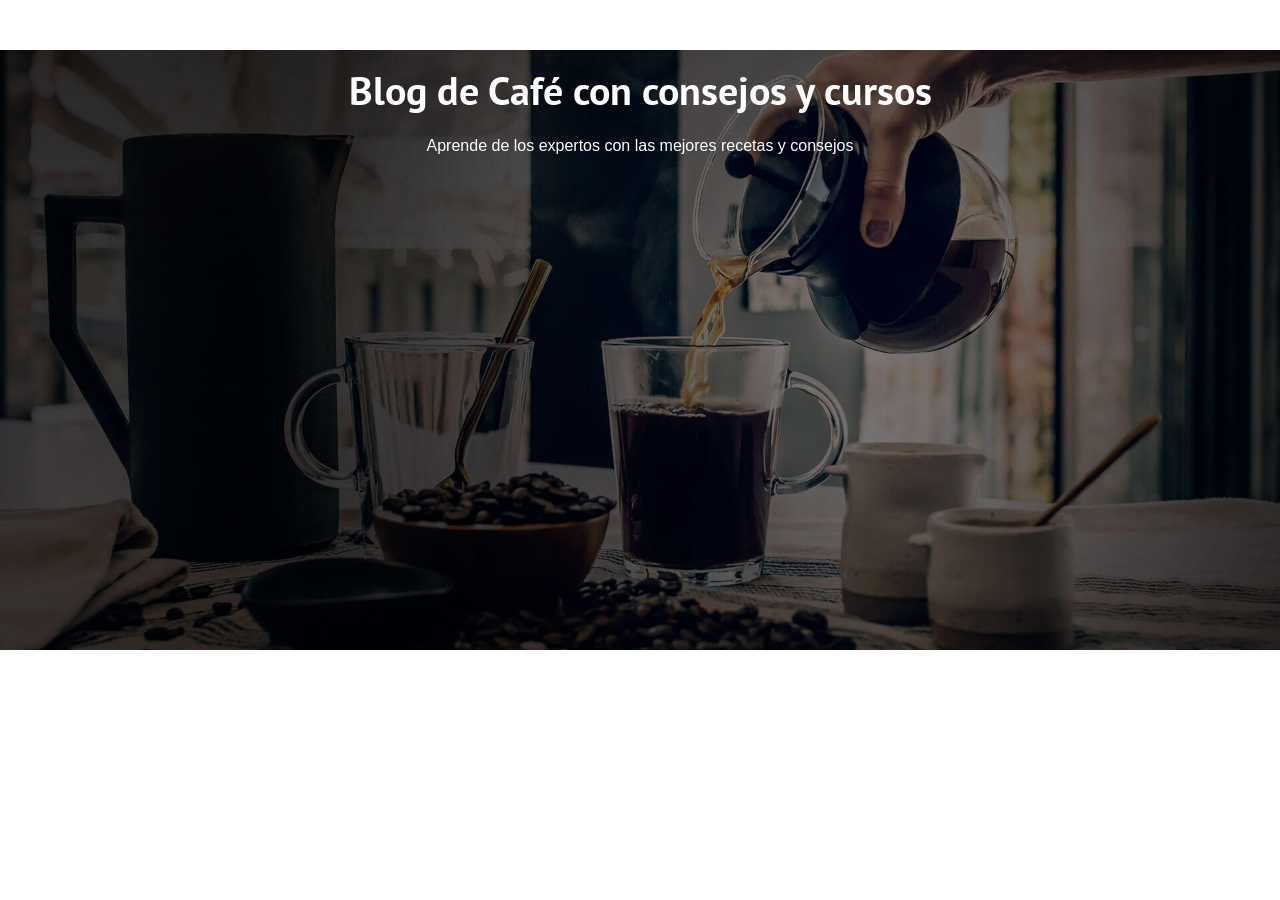
==== index.html @ 1e00e1d2 "feat: Agrega globales en css y creacion de estructura en HTML" ====
<!DOCTYPE html>
<html lang="en">

<head>
    <meta charset="UTF-8">
    <meta name="viewport" content="width=device-width, initial-scale=1.0">
    <title>BlogDeCafe</title>
    <link rel="stylesheet" href="css/normalize.css">
    <link rel="preconnect" href="https://fonts.googleapis.com">
    <link rel="preconnect" href="https://fonts.gstatic.com" crossorigin>
    <link href="https://fonts.googleapis.com/css2?family=Open+Sans:ital@0;1&family=PT+Sans:wght@400;700&display=swap"
        rel="stylesheet">
    <link rel="stylesheet" href="css/style.css">

</head>

<body>
    <header class="header">
        <div class="header__texto">
            <h2 class="no-margin">Blog de Café con consejos y cursos</h2>
            <p class="no-margin">Aprende de los expertos con las mejores recetas y consejos</p>
        </div>


    </header>

</body>

</html>
---- css/style.css ----
:root {
    --fuenteHeading: 'PT Sans', sans-serif;
    --fuenteParrafos: 'Roboto', sans-serif;

    --primario: #784D3C;
    --blanco: #FFFFFF;
    --negro: #000000;

}

html{
    box-sizing: border-box;
    font-size: 62.5% /* 1 rem = 10px */;
}

*, *::before, *::after {
    box-sizing: inherit;
}

body{
    font-family: var(--fuenteParrafos);
    font-size: 1.6rem;
    line-height: 2;
}

/**GLOBALES**/

.contenedor{
    max-width: 120rem;
    width: 90%;
    margin: 0 auto;
}

a{
    text-decoration: none;
}

h1,h2,h3,h4{
    font-family: var(--fuenteHeading);
}

h1{
    font-size: 4.8rem;
}

h2 {
    font-size: 4rem;
}

h3{
    font-size: 3.2rem;
}

h4{
    font-size: 2.8rem;
}

img{
    max-width: 100%;
}

/** UTILIDADES **/

.no-margin {
    margin: 0;
}

.no-padding{
    padding: 0;
}

.centrar-texto{
    text-align: center;
}

/** HEADER **/

.header{
    background-image: url(../img/banner.jpg);
    height: 60rem;
    background-size: cover;
    background-repeat: no-repeat;
    background-position: center center;
}

.header__texto{
    text-align: center;
    color: var(--blanco);
    margin-top: 5rem;
}
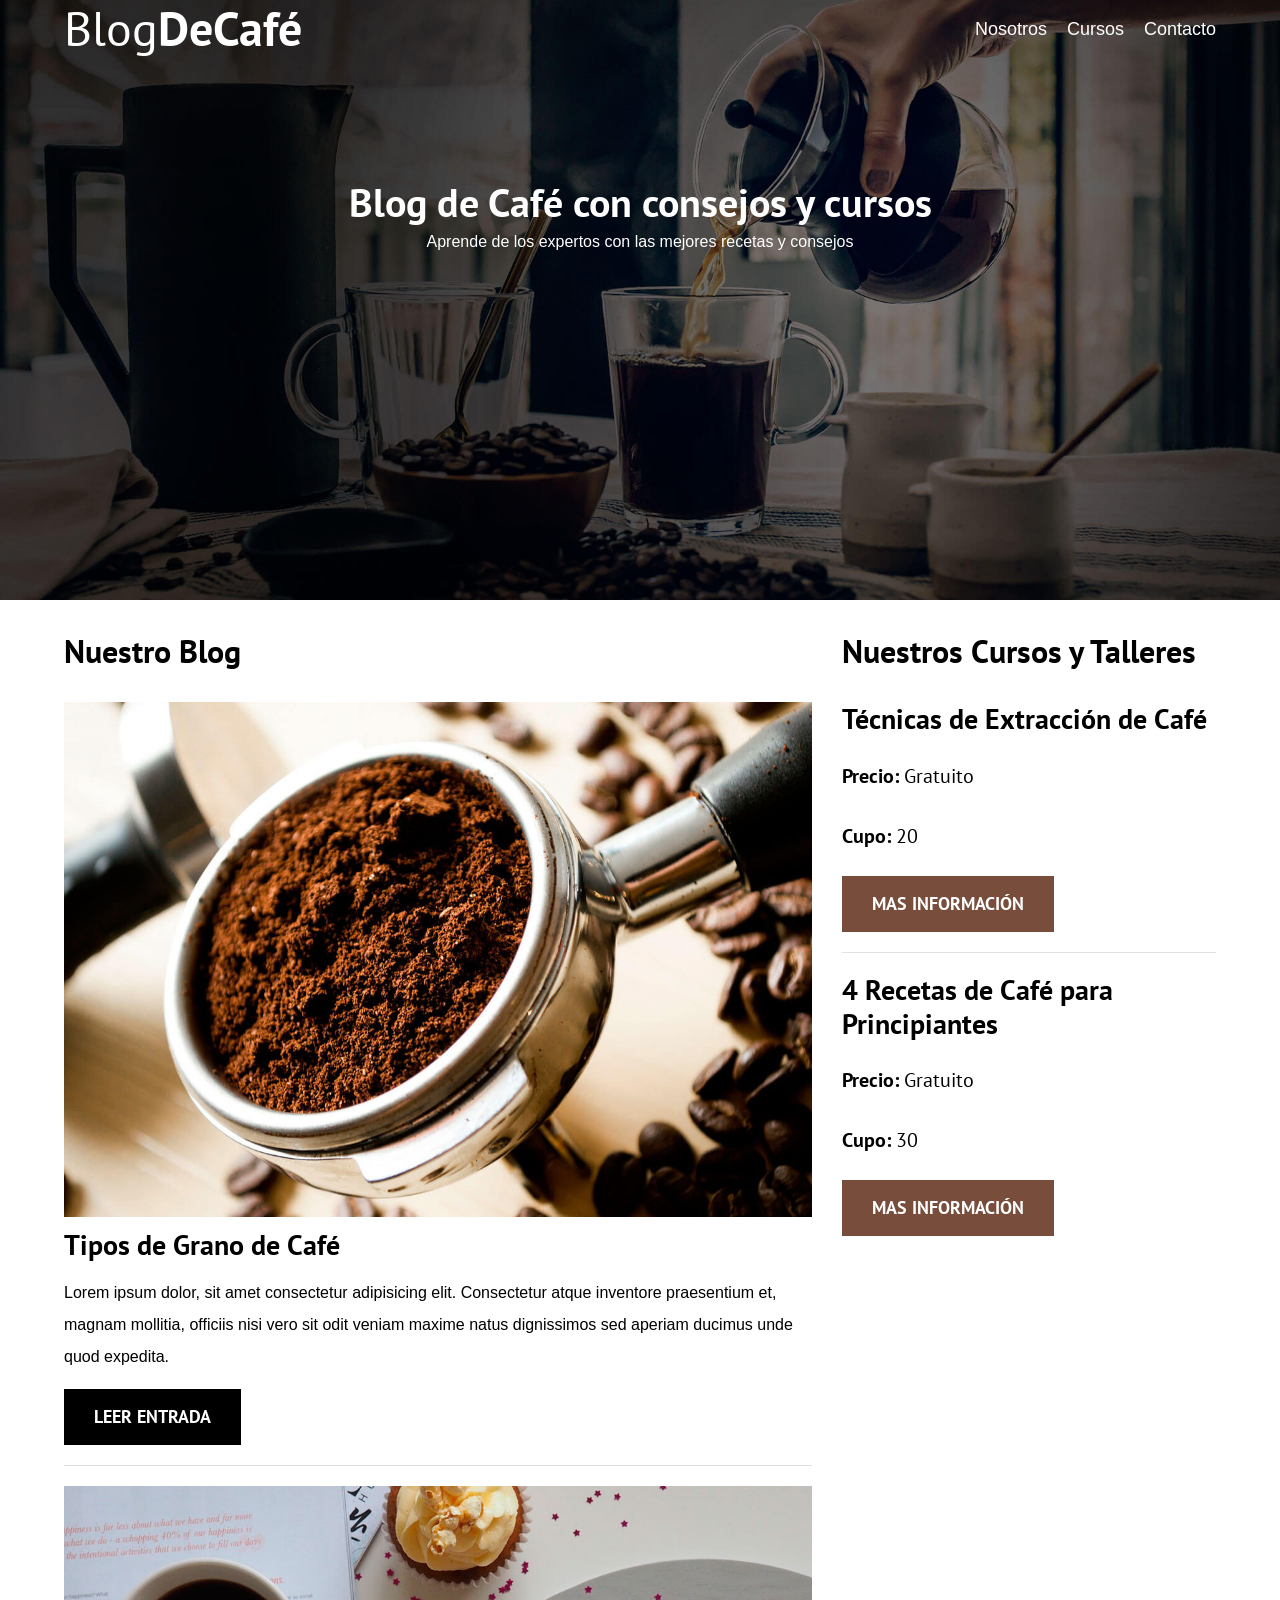
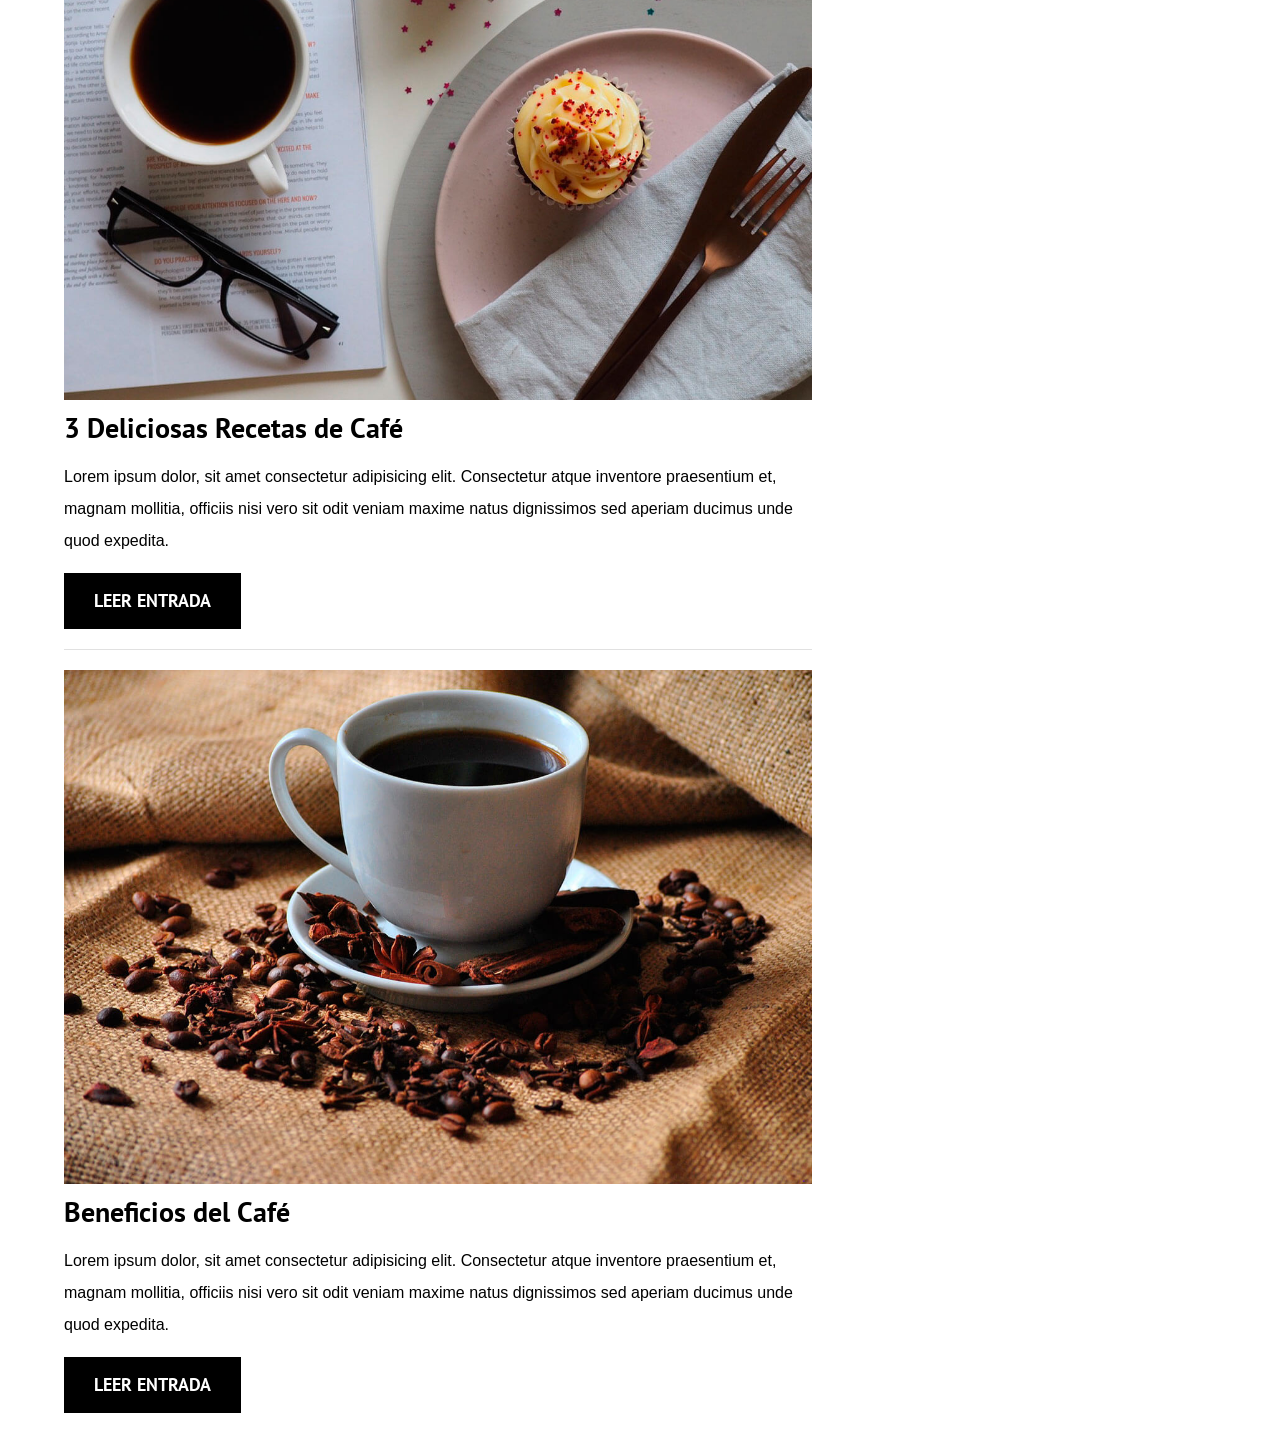
==== commit 7eb6ccc4: "Feat: Agrega contenido y estilos del blog" ====
--- a/index.html
+++ b/index.html
@@ -16,13 +16,101 @@
 
 <body>
     <header class="header">
+
+        <div class="contenedor">
+            <div class="barra">
+                <a class="logo" href="index.html">
+                    <h1 class="logo__nombre no-margin centrar-texto">Blog<span class="logo__bold">DeCafé</span></h1>
+                </a>
+
+                <nav class="navegacion">
+                    <a href="nosotros.html" class="navegacion__enlace">Nosotros</a>
+                    <a href="cursos.html" class="navegacion__enlace">Cursos</a>
+                    <a href="contacto.html" class="navegacion__enlace">Contacto</a>
+                </nav>
+
+
+            </div>
+        </div>
+
         <div class="header__texto">
             <h2 class="no-margin">Blog de Café con consejos y cursos</h2>
             <p class="no-margin">Aprende de los expertos con las mejores recetas y consejos</p>
         </div>
+    </header>
 
+    <div class="contenedor contenido-principal">
+        <main class="blog">
+            <h3>Nuestro Blog</h3>
 
-    </header>
+            <article class="entrada">
+                <div class="entrada__imagen">
+                    <img src="img/blog1.jpg" alt="imagen blog">
+                </div>
+
+                <div class="entrada__contenido">
+                    <h4 class="no-margin"> Tipos de Grano de Café</h4>
+                    <p>Lorem ipsum dolor, sit amet consectetur adipisicing elit. Consectetur atque inventore praesentium
+                        et, magnam mollitia, officiis nisi vero sit odit veniam maxime natus dignissimos sed aperiam
+                        ducimus unde quod expedita.</p>
+                    <a href="entrada.html" class="boton boton--primario">Leer entrada</a>
+                </div>
+            </article>
+
+            <article class="entrada">
+                <div class="entrada__imagen">
+                    <img src="img/blog2.jpg" alt="imagen blog">
+                </div>
+
+                <div class="entrada__contenido">
+                    <h4 class="no-margin"> 3 Deliciosas Recetas de Café</h4>
+                    <p>Lorem ipsum dolor, sit amet consectetur adipisicing elit. Consectetur atque inventore praesentium
+                        et, magnam mollitia, officiis nisi vero sit odit veniam maxime natus dignissimos sed aperiam
+                        ducimus unde quod expedita.</p>
+                    <a href="entrada.html" class="boton boton--primario">Leer entrada</a>
+                </div>
+            </article>
+
+            <article class="entrada">
+                <div class="entrada__imagen">
+                    <img src="img/blog3.jpg" alt="imagen blog">
+                </div>
+
+                <div class="entrada__contenido">
+                    <h4 class="no-margin"> Beneficios del Café</h4>
+                    <p>Lorem ipsum dolor, sit amet consectetur adipisicing elit. Consectetur atque inventore praesentium
+                        et, magnam mollitia, officiis nisi vero sit odit veniam maxime natus dignissimos sed aperiam
+                        ducimus unde quod expedita.</p>
+                    <a href="entrada.html" class="boton boton--primario">Leer entrada</a>
+                </div>
+            </article>
+        </main>
+        <aside class="sidebar">
+            <h3>Nuestros Cursos y Talleres</h3>
+
+            <ul class="cursos no-padding">
+                <li class="widget-curso">
+                    <h4 class="no-margin"> Técnicas de Extracción de Café</h4>
+                    <p class="widget-curso__label"> Precio: <span class="widget-curso__info">Gratuito</span>
+                    </p>
+                    <p class="widget-curso__label"> Cupo: <span class="widget-curso__info">20</span>
+                    </p>
+                    <a href="entrada.html" class="boton boton--secundario">Mas información</a>
+                </li>
+
+                <li class="widget-curso">
+                    <h4 class="no-margin"> 4 Recetas de Café para Principiantes</h4>
+                    <p class="widget-curso__label"> Precio: <span class="widget-curso__info">Gratuito</span>
+                    </p>
+                    <p class="widget-curso__label"> Cupo: <span class="widget-curso__info">30</span>
+                    </p>
+                    <a href="entrada.html" class="boton boton--secundario">Mas información</a>
+                </li>
+            </ul>
+        </aside>
+
+    </div>
+
 
 </body>
 
--- a/css/style.css
+++ b/css/style.css
@@ -3,21 +3,26 @@
     --fuenteParrafos: 'Roboto', sans-serif;
 
     --primario: #784D3C;
+    --gris: #e1e1e1;
     --blanco: #FFFFFF;
     --negro: #000000;
 
 }
 
-html{
+html {
     box-sizing: border-box;
-    font-size: 62.5% /* 1 rem = 10px */;
-}
-
-*, *::before, *::after {
+    font-size: 62.5%
+        /* 1 rem = 10px */
+    ;
+}
+
+*,
+*::before,
+*::after {
     box-sizing: inherit;
 }
 
-body{
+body {
     font-family: var(--fuenteParrafos);
     font-size: 1.6rem;
     line-height: 2;
@@ -25,21 +30,25 @@
 
 /**GLOBALES**/
 
-.contenedor{
+.contenedor {
     max-width: 120rem;
     width: 90%;
     margin: 0 auto;
 }
 
-a{
+a {
     text-decoration: none;
 }
 
-h1,h2,h3,h4{
+h1,
+h2,
+h3,
+h4 {
     font-family: var(--fuenteHeading);
-}
-
-h1{
+    line-height: 1.2;
+}
+
+h1 {
     font-size: 4.8rem;
 }
 
@@ -47,15 +56,15 @@
     font-size: 4rem;
 }
 
-h3{
+h3 {
     font-size: 3.2rem;
 }
 
-h4{
+h4 {
     font-size: 2.8rem;
 }
 
-img{
+img {
     max-width: 100%;
 }
 
@@ -65,17 +74,17 @@
     margin: 0;
 }
 
-.no-padding{
+.no-padding {
     padding: 0;
 }
 
-.centrar-texto{
+.centrar-texto {
     text-align: center;
 }
 
 /** HEADER **/
 
-.header{
+.header {
     background-image: url(../img/banner.jpg);
     height: 60rem;
     background-size: cover;
@@ -83,9 +92,126 @@
     background-position: center center;
 }
 
-.header__texto{
+.header__texto {
     text-align: center;
     color: var(--blanco);
     margin-top: 5rem;
 }
 
+@media (min-width: 768px) {
+    .header__texto {
+        margin-top: 12rem;
+    }
+}
+
+/** HEADER__BARRA NAVEGACION **/
+
+@media (min-width: 768px) {
+    .barra {
+        display: flex;
+        justify-content: space-between;
+        align-items: center;
+    }
+}
+
+.logo {
+    color: var(--blanco);
+}
+
+.logo__nombre {
+    font-weight: normal;
+
+}
+
+.logo__bold {
+    font-weight: bold;
+}
+
+@media (min-width: 768px) {
+    .navegacion {
+        display: flex;
+        gap: 2rem;
+    }
+}
+
+.navegacion__enlace {
+    display: block;
+    color: var(--blanco);
+    text-align: center;
+    font-size: 1.8rem;
+}
+
+/** CONTENIDO PRINCIPAL **/
+
+@media (min-width: 768px) {
+    .contenido-principal {
+        display: grid;
+        grid-template-columns: 2fr 1fr;
+        gap: 3rem;
+    }
+}
+
+.entrada{
+    border-bottom: 1px solid var(--gris);
+    margin-bottom: 2rem;
+}
+
+.entrada:last-of-type{
+    border-bottom: none;
+    margin-bottom: 0;
+}
+
+.boton{
+    display: block;
+    font-family: var(--fuenteHeading);
+    font-size: 1.8rem;
+    color: var(--blanco);
+    text-align: center;
+    text-transform: uppercase;
+    font-weight: bold;
+    padding: 1rem 3rem;
+    margin-bottom: 2rem;
+}
+
+@media (min-width: 768px) {
+   .boton{
+    display: inline-block;
+   }
+}
+
+.boton--primario{
+    background-color: var(--negro);
+}
+
+.boton--secundario{
+    background-color: var(--primario);
+}
+
+.cursos{
+    list-style: none;
+}
+
+.widget-curso{
+    border-bottom: 1px solid var(--gris);
+    margin-bottom: 2rem;
+
+}
+
+.widget-curso:last-of-type{
+    border-bottom: none;
+    margin-bottom: 0;
+}
+
+.widget-curso__label{
+    font-family: var(--fuenteHeading);
+    font-weight: bold;
+}
+
+.widget-curso__info{
+font-weight: normal;
+}
+
+.widget-curso__label,
+.widget-curso__info{
+    font-size: 2rem;
+}
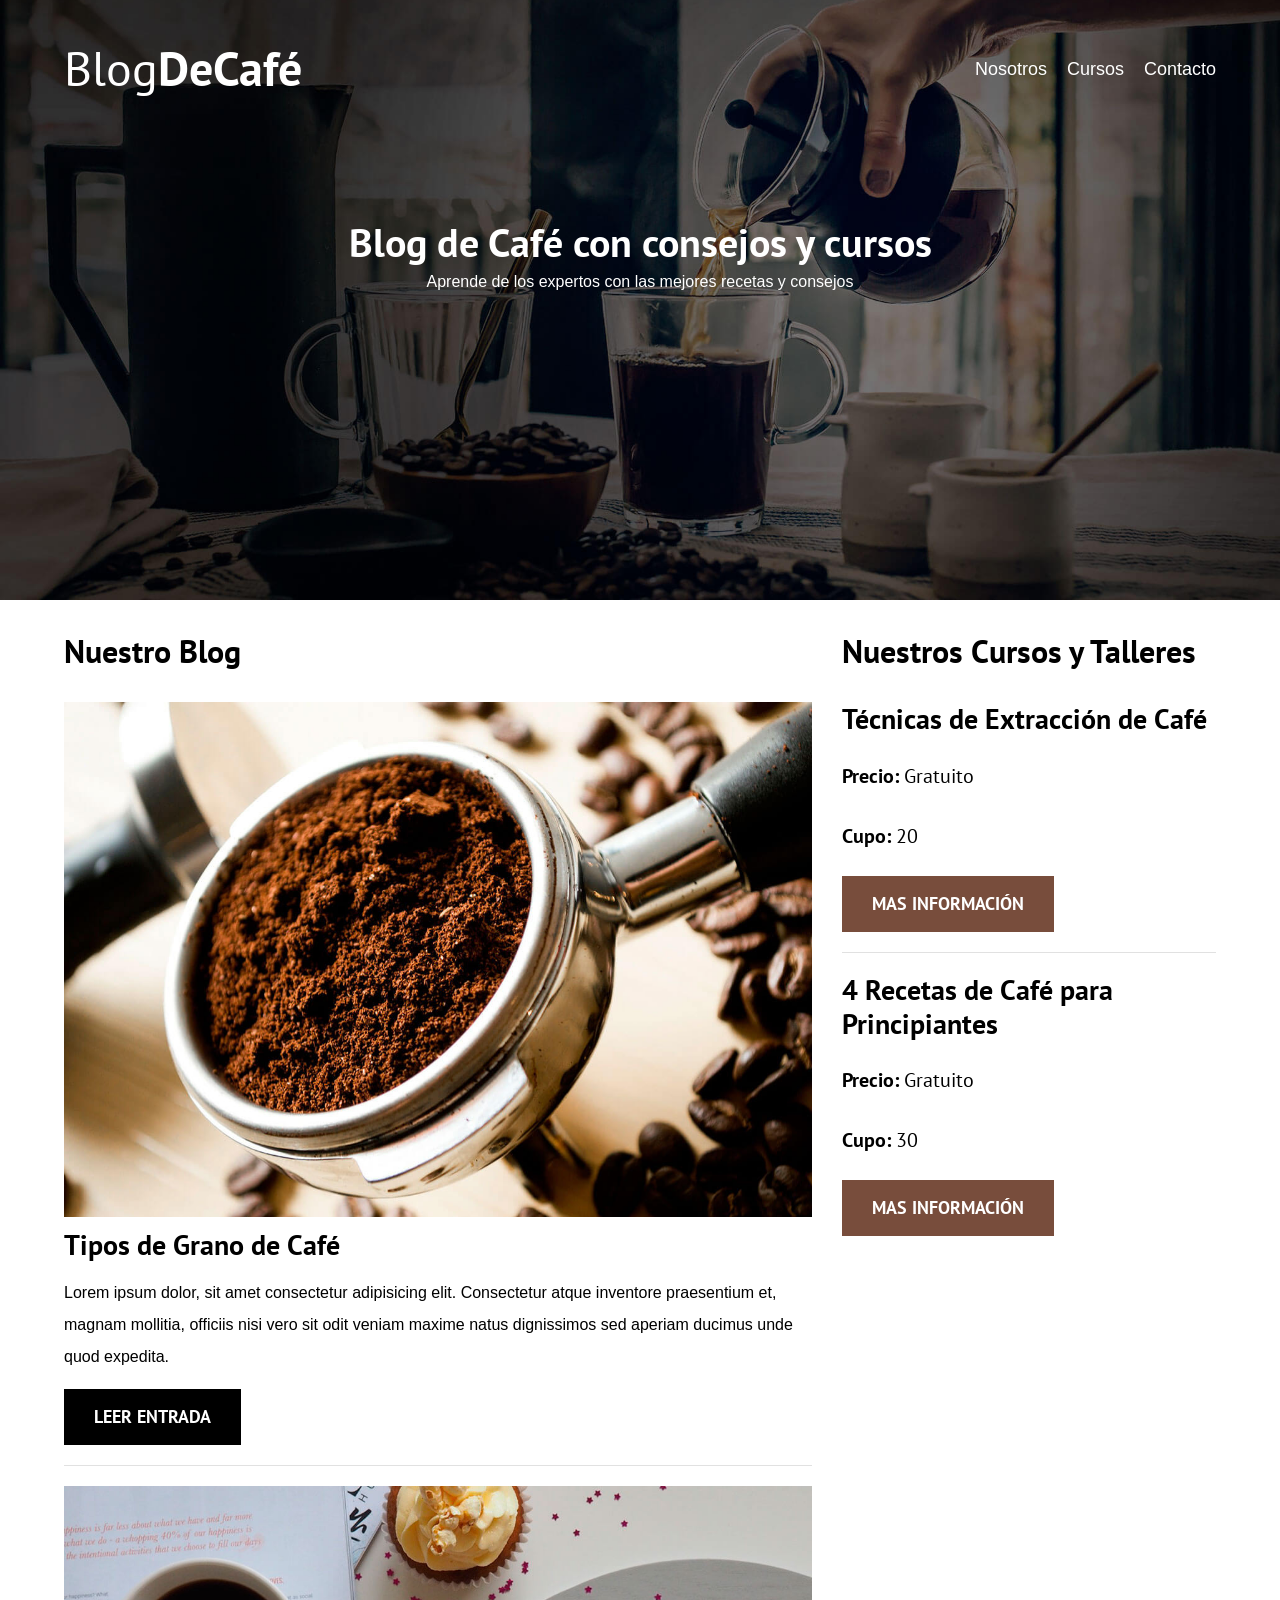
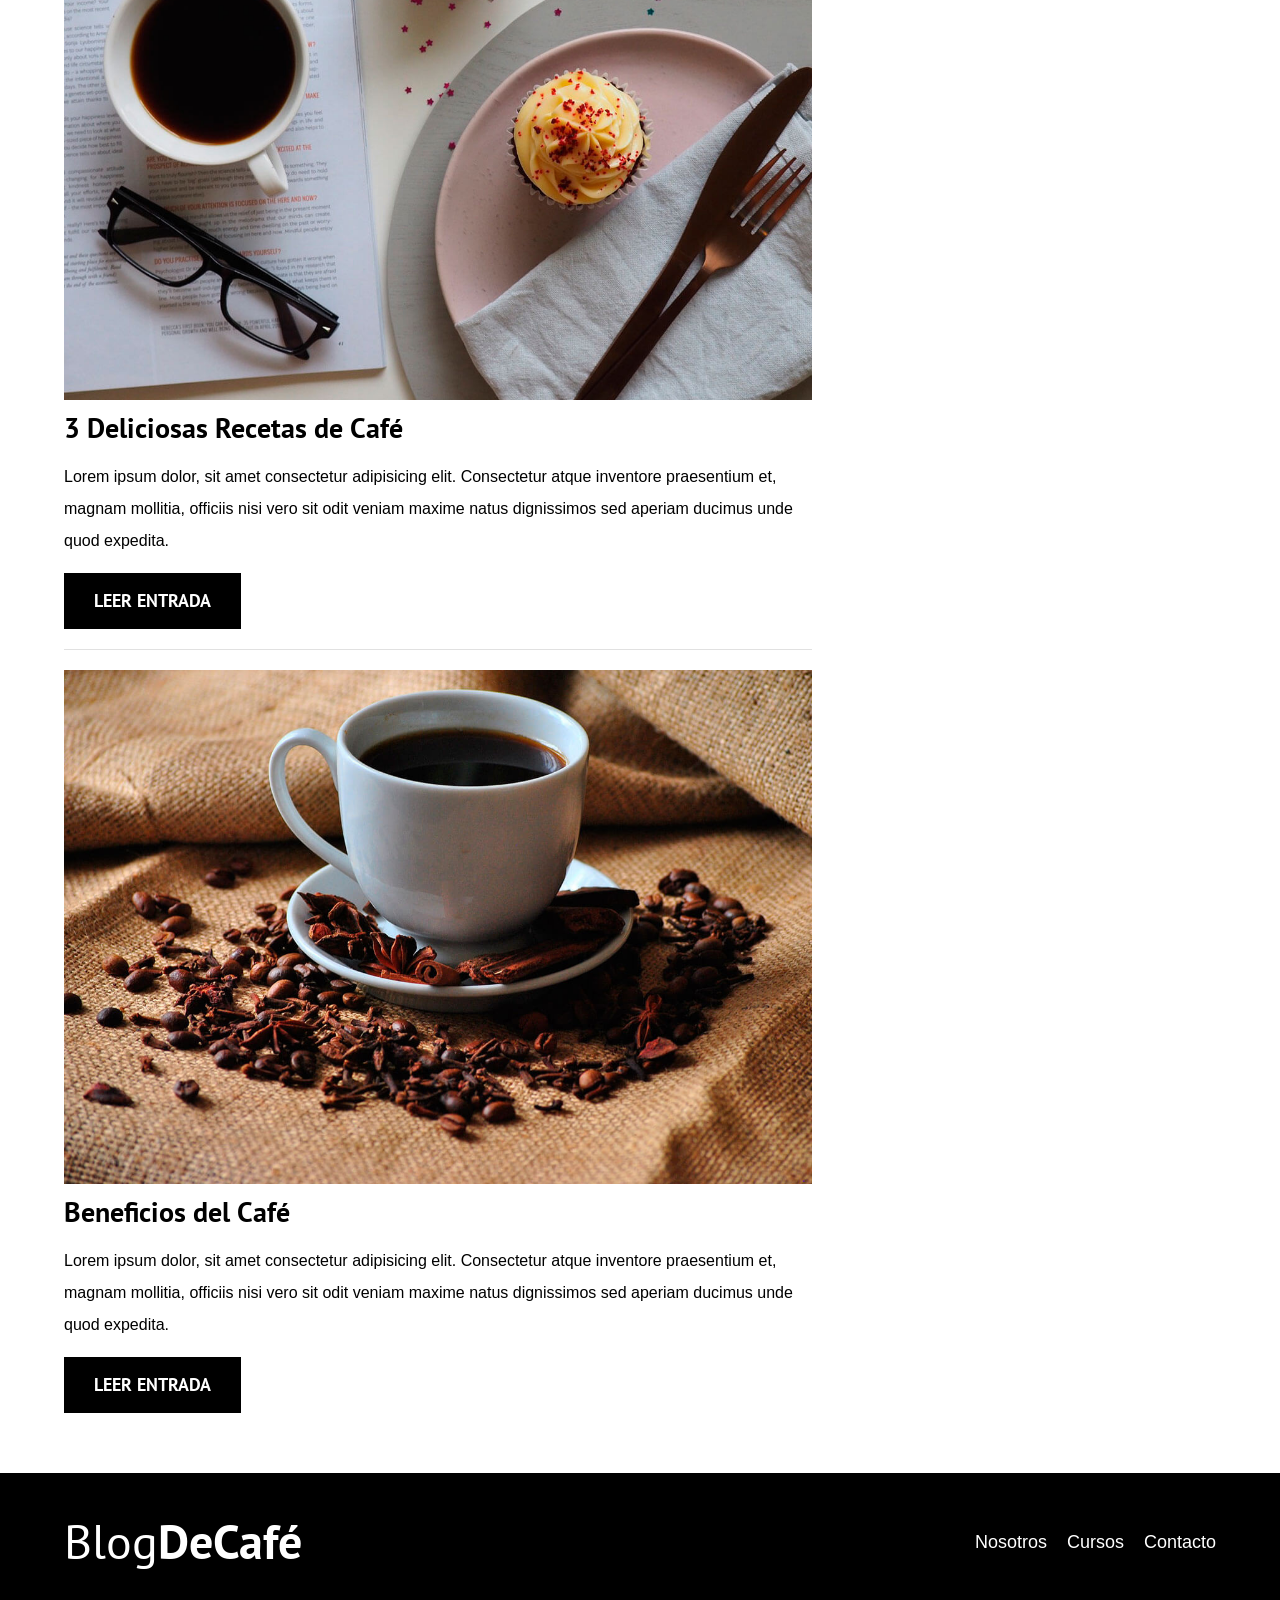
==== commit 5553f2f0: "Feat: Agrega estructura y estilos del footer" ====
--- a/index.html
+++ b/index.html
@@ -111,6 +111,22 @@
 
     </div>
 
+    <footer class="footer">
+        <div class="contenedor">
+            <div class="barra">
+                <a class="logo" href="index.html">
+                    <h1 class="logo__nombre no-margin centrar-texto">Blog<span class="logo__bold">DeCafé</span></h1>
+                </a>
+
+                <nav class="navegacion">
+                    <a href="nosotros.html" class="navegacion__enlace">Nosotros</a>
+                    <a href="cursos.html" class="navegacion__enlace">Cursos</a>
+                    <a href="contacto.html" class="navegacion__enlace">Contacto</a>
+                </nav>
+            </div>
+        </div>
+    </footer>
+
 
 </body>
 
--- a/css/style.css
+++ b/css/style.css
@@ -106,6 +106,10 @@
 
 /** HEADER__BARRA NAVEGACION **/
 
+.barra{
+    padding-top: 4rem;
+}
+
 @media (min-width: 768px) {
     .barra {
         display: flex;
@@ -214,4 +218,12 @@
 .widget-curso__label,
 .widget-curso__info{
     font-size: 2rem;
+}
+
+/** FOOTER **/
+
+.footer{
+    background-color: var(--negro);
+    margin-top: 4rem;
+    padding-bottom: 3rem;
 }
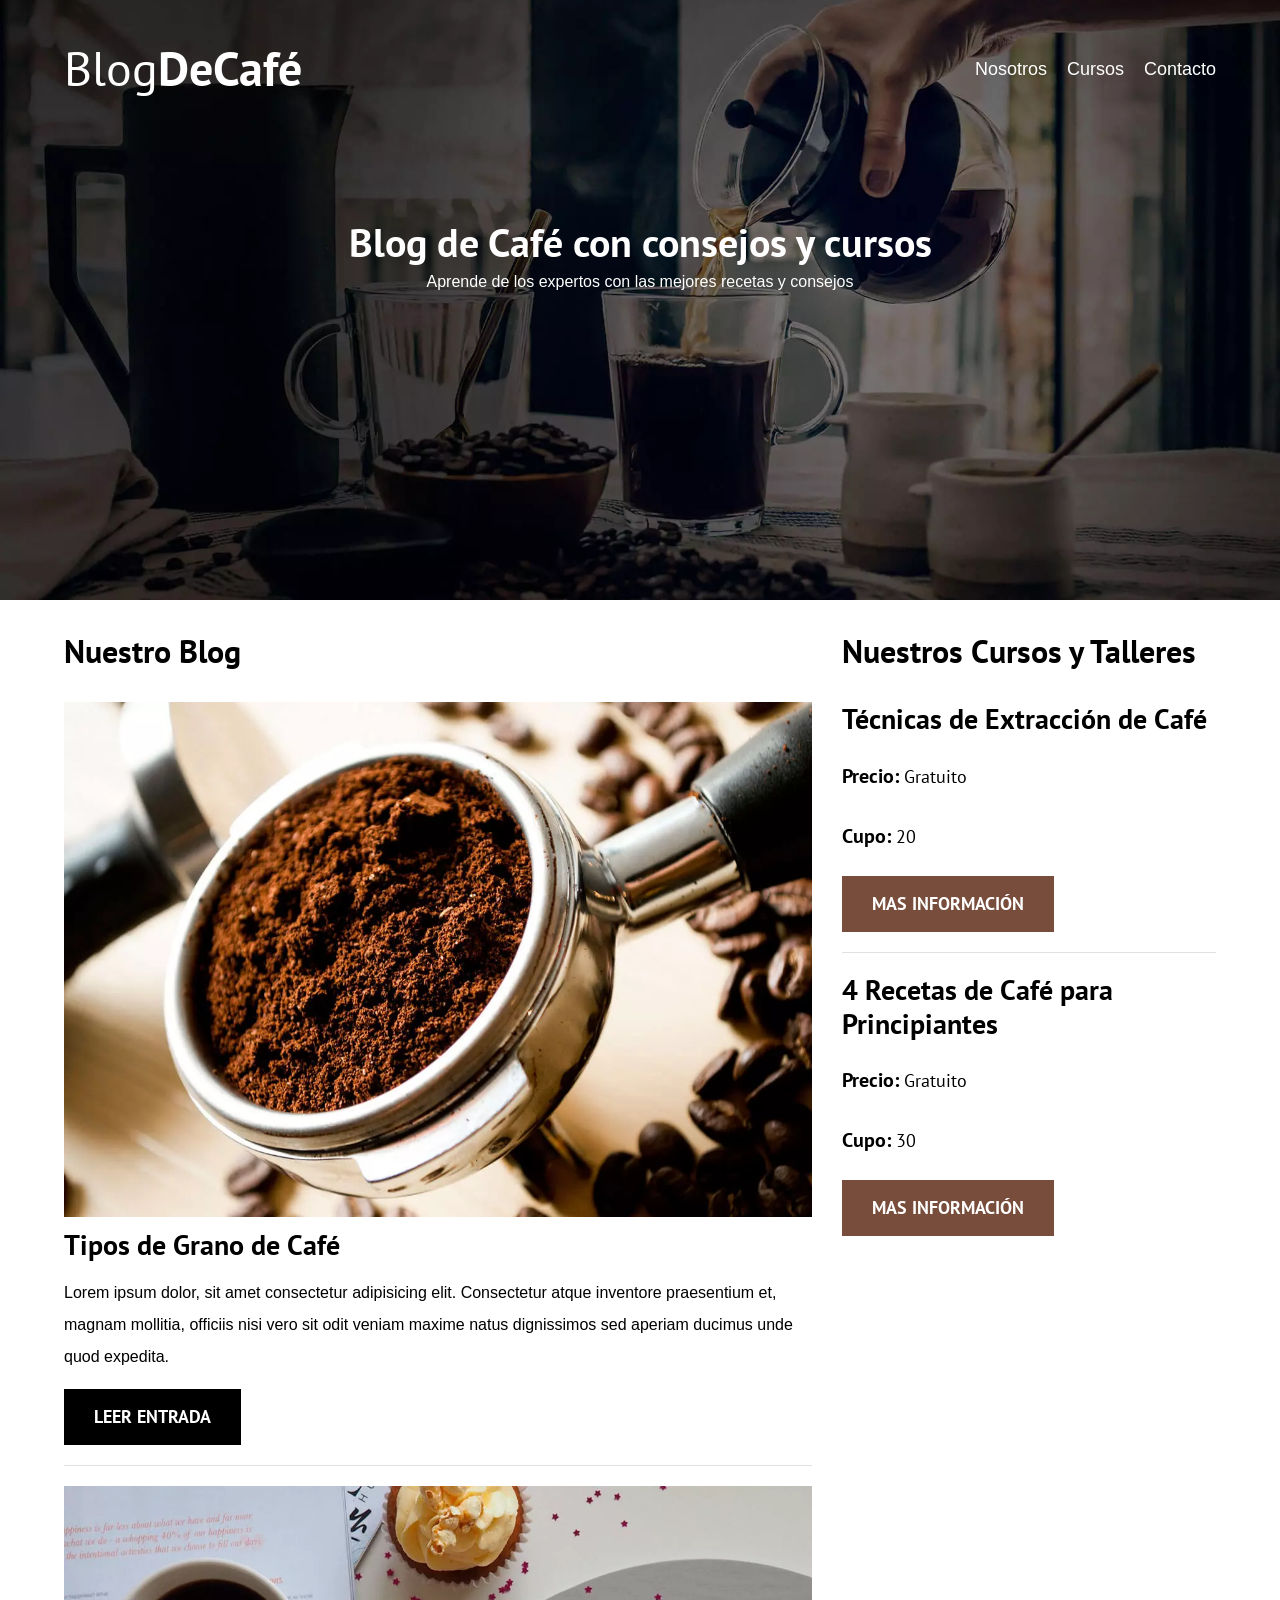
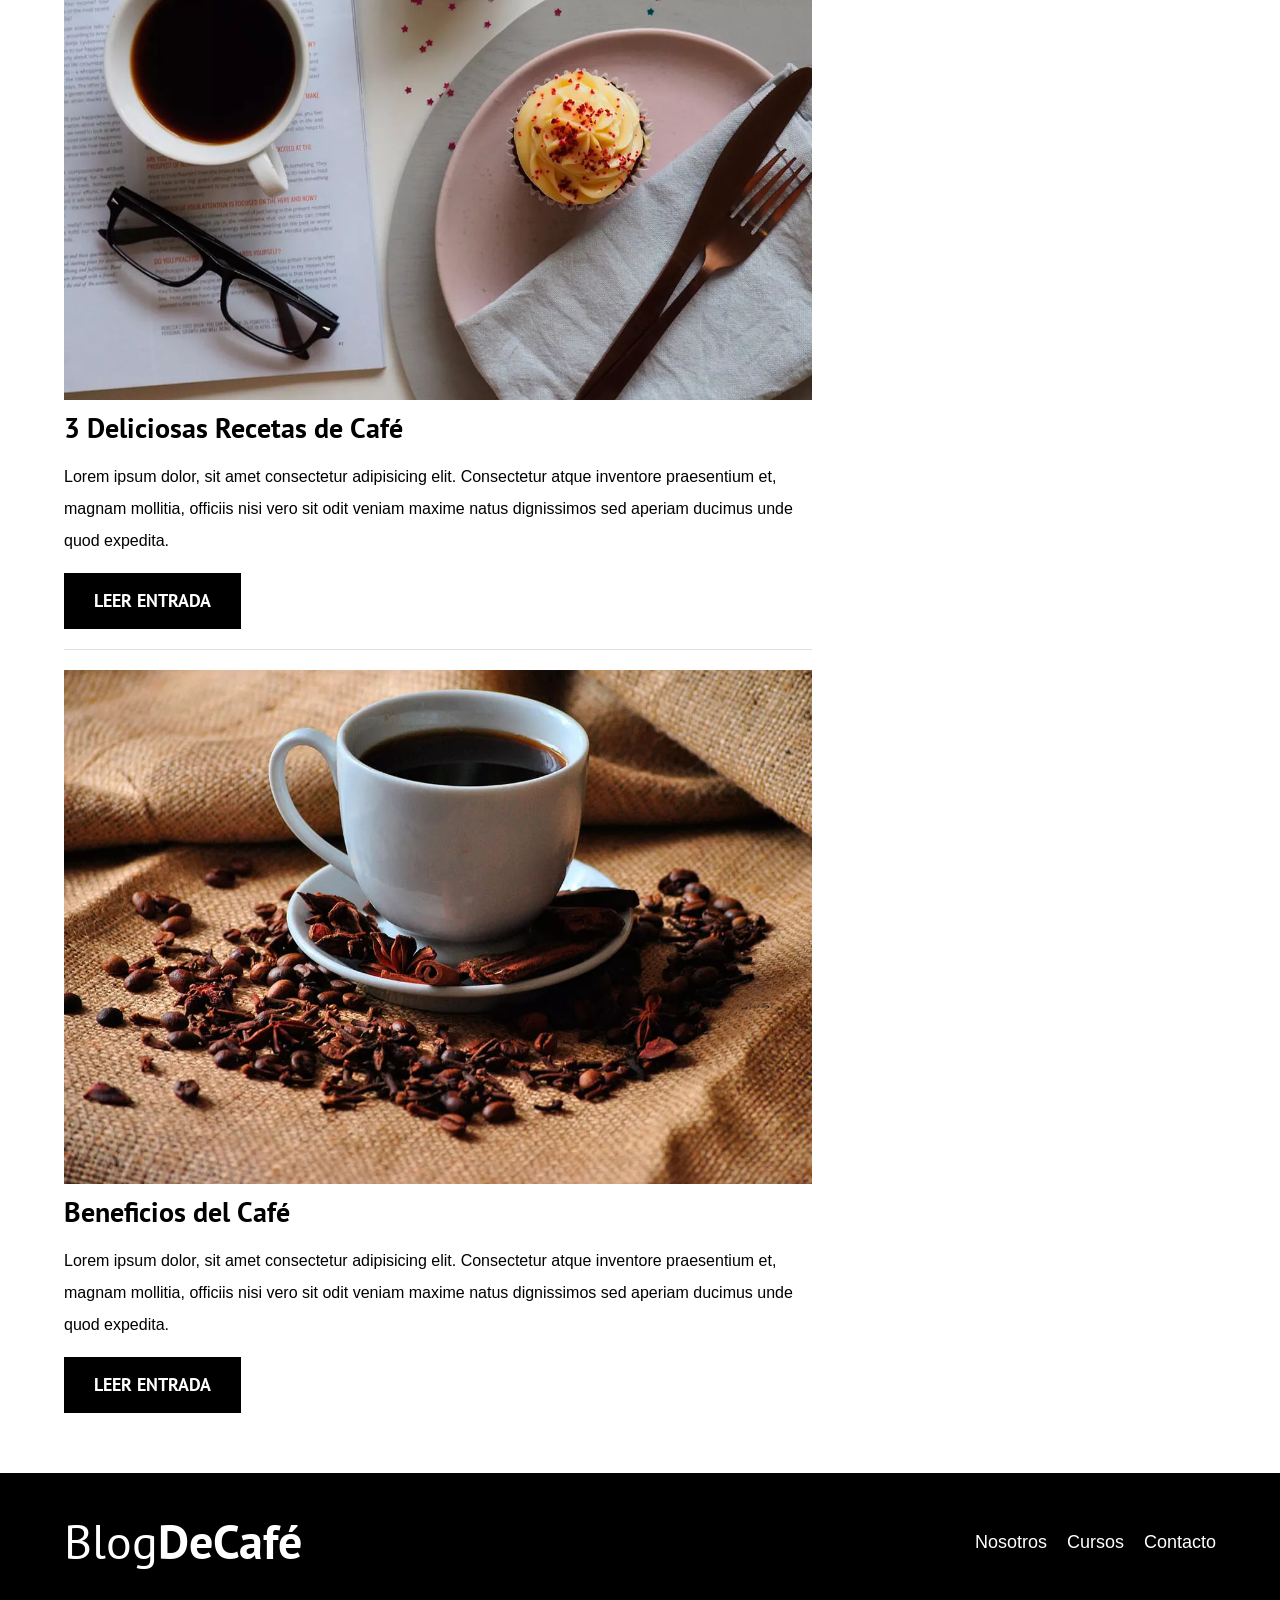
==== commit 1b184151: "feat: agrega perfomances y modernizr" ====
--- a/index.html
+++ b/index.html
@@ -5,12 +5,30 @@
     <meta charset="UTF-8">
     <meta name="viewport" content="width=device-width, initial-scale=1.0">
     <title>BlogDeCafe</title>
-    <link rel="stylesheet" href="css/normalize.css">
+    <meta name="description" content="Página web de blog de café">
+
+    <!-- prefetch -->
+     <link rel="prefetch" href="cursos.html" as="document">
+
+    <!-- Preconnect -->
     <link rel="preconnect" href="https://fonts.googleapis.com">
     <link rel="preconnect" href="https://fonts.gstatic.com" crossorigin>
+
+    <!-- preload -->
+    <link rel="preload" href="css/normalize.css" as="style">
+    <link rel="stylesheet" href="css/normalize.css">
+
+    <link rel="preload" href="css/style.css" as="style">
+    <link rel="stylesheet" href="css/style.css">
+
+    <link rel="preload"
+        href="https://fonts.googleapis.com/css2?family=Open+Sans:ital@0;1&family=PT+Sans:wght@400;700&display=swap"
+        as="style" crossorigin="crossorigin">
     <link href="https://fonts.googleapis.com/css2?family=Open+Sans:ital@0;1&family=PT+Sans:wght@400;700&display=swap"
         rel="stylesheet">
-    <link rel="stylesheet" href="css/style.css">
+
+
+
 
 </head>
 
@@ -45,7 +63,10 @@
 
             <article class="entrada">
                 <div class="entrada__imagen">
-                    <img src="img/blog1.jpg" alt="imagen blog">
+                    <picture>
+                        <source loading="lazy" srcset="img/blog1.webp" type="image/webp">
+                        <img loading="lazy" src="img/blog1.jpg" alt="imagen blog">
+                    </picture>
                 </div>
 
                 <div class="entrada__contenido">
@@ -59,7 +80,10 @@
 
             <article class="entrada">
                 <div class="entrada__imagen">
-                    <img src="img/blog2.jpg" alt="imagen blog">
+                    <picture>
+                        <source loading="lazy" srcset="img/blog2.webp" type="image/webp">
+                        <img loading="lazy" src="img/blog2.jpg" alt="imagen blog">
+                    </picture>
                 </div>
 
                 <div class="entrada__contenido">
@@ -73,7 +97,10 @@
 
             <article class="entrada">
                 <div class="entrada__imagen">
-                    <img src="img/blog3.jpg" alt="imagen blog">
+                    <picture>
+                        <source loading="lazy" srcset="img/blog3.webp" type="image/webp">
+                        <img loading="lazy" src="img/blog3.jpg" alt="imagen blog">
+                    </picture>
                 </div>
 
                 <div class="entrada__contenido">
@@ -127,7 +154,11 @@
         </div>
     </footer>
 
+    <script src="js/modernizr.js"></script>
+
 
 </body>
 
-</html>+</html> 
+
+
--- a/css/style.css
+++ b/css/style.css
@@ -84,8 +84,15 @@
 
 /** HEADER **/
 
+.webp .header {
+    background-image: url(../img/banner.webp);
+}
+
+.no-webp .header {
+    background-image: url(../img/banner.jpg);
+}
+
 .header {
-    background-image: url(../img/banner.jpg);
     height: 60rem;
     background-size: cover;
     background-repeat: no-repeat;
@@ -106,7 +113,7 @@
 
 /** HEADER__BARRA NAVEGACION **/
 
-.barra{
+.barra {
     padding-top: 4rem;
 }
 
@@ -155,17 +162,17 @@
     }
 }
 
-.entrada{
+.entrada {
     border-bottom: 1px solid var(--gris);
     margin-bottom: 2rem;
 }
 
-.entrada:last-of-type{
+.entrada:last-of-type {
     border-bottom: none;
     margin-bottom: 0;
 }
 
-.boton{
+.boton {
     display: block;
     font-family: var(--fuenteHeading);
     font-size: 1.8rem;
@@ -175,55 +182,140 @@
     font-weight: bold;
     padding: 1rem 3rem;
     margin-bottom: 2rem;
-}
-
-@media (min-width: 768px) {
-   .boton{
-    display: inline-block;
-   }
-}
-
-.boton--primario{
+    border: none;
+}
+
+@media (min-width: 768px) {
+    .boton {
+        display: inline-block;
+    }
+}
+
+.boton:hover {
+    cursor: pointer;
+    opacity: 0.9;
+}
+
+
+.boton--primario {
     background-color: var(--negro);
 }
 
-.boton--secundario{
+.boton--secundario {
     background-color: var(--primario);
 }
 
-.cursos{
+.cursos {
     list-style: none;
 }
 
-.widget-curso{
+.widget-curso {
     border-bottom: 1px solid var(--gris);
     margin-bottom: 2rem;
 
 }
 
-.widget-curso:last-of-type{
+.widget-curso:last-of-type {
     border-bottom: none;
     margin-bottom: 0;
 }
 
-.widget-curso__label{
+.widget-curso__label,
+.curso__label {
     font-family: var(--fuenteHeading);
     font-weight: bold;
 }
 
-.widget-curso__info{
-font-weight: normal;
+.widget-curso__info,
+.curso__info {
+    font-weight: normal;
 }
 
 .widget-curso__label,
-.widget-curso__info{
+.curso__label {
     font-size: 2rem;
 }
 
+.widget-curso__info,
+.curso__info {
+    font-size: 1.8rem;
+}
+
 /** FOOTER **/
 
-.footer{
+.footer {
     background-color: var(--negro);
     margin-top: 4rem;
     padding-bottom: 3rem;
+}
+
+
+/** SOBRE NOSOTROS **/
+
+@media (min-width: 768px) {
+    .sobre-nosotros {
+        display: grid;
+        grid-template-columns: repeat(2, 1fr);
+        gap: 3rem;
+    }
+}
+
+/** CURSOS **/
+
+.curso {
+    padding: 3rem 0;
+    border-bottom: 1px solid var(--gris);
+}
+
+.curso:last-of-type {
+    border-bottom: none;
+    padding: 0;
+}
+
+@media (min-width: 768px) {
+    .curso {
+        display: grid;
+        grid-template-columns: 1fr 2fr;
+        gap: 3rem;
+    }
+}
+
+/** CONTACTO **/
+
+.contacto-bg {
+    background-image: url(../img/contacto.jpg);
+    height: 40rem;
+    background-size: cover;
+    background-repeat: no-repeat;
+}
+
+/** FORMULARIO **/
+
+.formulario {
+    background-color: var(--blanco);
+    margin: -5rem auto 0 auto;
+    width: 95%;
+    padding: 5rem;
+}
+
+.campo {
+    display: flex;
+    margin-bottom: 2rem;
+    gap: 2rem;
+
+}
+
+.campo__label {
+    flex: 0 0 9rem;
+    text-align: right;
+}
+
+.campo__field {
+    flex: 1;
+    border: 1px solid var(--gris);
+}
+
+.campo__field--textarea {
+    height: 20rem;
+
 }
--- a/css/style.css
+++ b/css/style.css
@@ -84,8 +84,15 @@
 
 /** HEADER **/
 
+.webp .header {
+    background-image: url(../img/banner.webp);
+}
+
+.no-webp .header {
+    background-image: url(../img/banner.jpg);
+}
+
 .header {
-    background-image: url(../img/banner.jpg);
     height: 60rem;
     background-size: cover;
     background-repeat: no-repeat;
@@ -106,7 +113,7 @@
 
 /** HEADER__BARRA NAVEGACION **/
 
-.barra{
+.barra {
     padding-top: 4rem;
 }
 
@@ -155,17 +162,17 @@
     }
 }
 
-.entrada{
+.entrada {
     border-bottom: 1px solid var(--gris);
     margin-bottom: 2rem;
 }
 
-.entrada:last-of-type{
+.entrada:last-of-type {
     border-bottom: none;
     margin-bottom: 0;
 }
 
-.boton{
+.boton {
     display: block;
     font-family: var(--fuenteHeading);
     font-size: 1.8rem;
@@ -175,55 +182,140 @@
     font-weight: bold;
     padding: 1rem 3rem;
     margin-bottom: 2rem;
-}
-
-@media (min-width: 768px) {
-   .boton{
-    display: inline-block;
-   }
-}
-
-.boton--primario{
+    border: none;
+}
+
+@media (min-width: 768px) {
+    .boton {
+        display: inline-block;
+    }
+}
+
+.boton:hover {
+    cursor: pointer;
+    opacity: 0.9;
+}
+
+
+.boton--primario {
     background-color: var(--negro);
 }
 
-.boton--secundario{
+.boton--secundario {
     background-color: var(--primario);
 }
 
-.cursos{
+.cursos {
     list-style: none;
 }
 
-.widget-curso{
+.widget-curso {
     border-bottom: 1px solid var(--gris);
     margin-bottom: 2rem;
 
 }
 
-.widget-curso:last-of-type{
+.widget-curso:last-of-type {
     border-bottom: none;
     margin-bottom: 0;
 }
 
-.widget-curso__label{
+.widget-curso__label,
+.curso__label {
     font-family: var(--fuenteHeading);
     font-weight: bold;
 }
 
-.widget-curso__info{
-font-weight: normal;
+.widget-curso__info,
+.curso__info {
+    font-weight: normal;
 }
 
 .widget-curso__label,
-.widget-curso__info{
+.curso__label {
     font-size: 2rem;
 }
 
+.widget-curso__info,
+.curso__info {
+    font-size: 1.8rem;
+}
+
 /** FOOTER **/
 
-.footer{
+.footer {
     background-color: var(--negro);
     margin-top: 4rem;
     padding-bottom: 3rem;
+}
+
+
+/** SOBRE NOSOTROS **/
+
+@media (min-width: 768px) {
+    .sobre-nosotros {
+        display: grid;
+        grid-template-columns: repeat(2, 1fr);
+        gap: 3rem;
+    }
+}
+
+/** CURSOS **/
+
+.curso {
+    padding: 3rem 0;
+    border-bottom: 1px solid var(--gris);
+}
+
+.curso:last-of-type {
+    border-bottom: none;
+    padding: 0;
+}
+
+@media (min-width: 768px) {
+    .curso {
+        display: grid;
+        grid-template-columns: 1fr 2fr;
+        gap: 3rem;
+    }
+}
+
+/** CONTACTO **/
+
+.contacto-bg {
+    background-image: url(../img/contacto.jpg);
+    height: 40rem;
+    background-size: cover;
+    background-repeat: no-repeat;
+}
+
+/** FORMULARIO **/
+
+.formulario {
+    background-color: var(--blanco);
+    margin: -5rem auto 0 auto;
+    width: 95%;
+    padding: 5rem;
+}
+
+.campo {
+    display: flex;
+    margin-bottom: 2rem;
+    gap: 2rem;
+
+}
+
+.campo__label {
+    flex: 0 0 9rem;
+    text-align: right;
+}
+
+.campo__field {
+    flex: 1;
+    border: 1px solid var(--gris);
+}
+
+.campo__field--textarea {
+    height: 20rem;
+
 }
